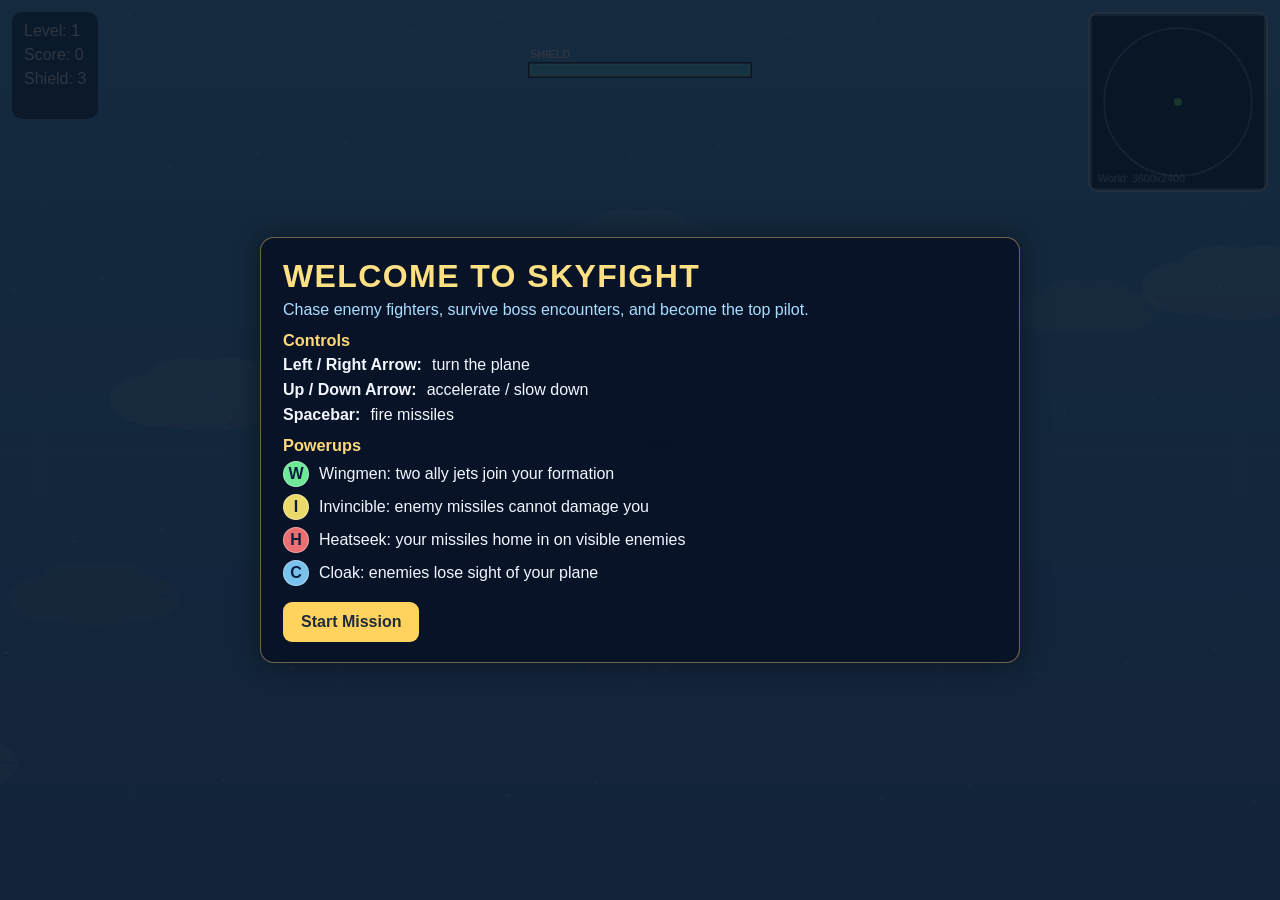
==== skyfight/index.html @ 91a087c2 "First flight game and start of second chopper game" ====
<!doctype html>
<html lang="en">
  <head>
    <meta charset="UTF-8" />
    <meta name="viewport" content="width=device-width, initial-scale=1.0" />
    <title>Skyfight: F18 vs MiGs</title>
    <link rel="stylesheet" href="./styles.css" />
  </head>
  <body>
    <main id="gameRoot">
      <canvas id="gameCanvas" aria-label="Skyfight game world"></canvas>
      <div id="hud">
        <div id="levelLabel">Level: <span id="levelValue">1</span></div>
        <div id="scoreLabel">Score: <span id="scoreValue">0</span></div>
        <div id="healthLabel">Shield: <span id="healthValue">3</span></div>
        <div id="statusLabel"></div>
      </div>
      <div id="effectBanner" class="hidden">
        <div id="effectBannerTitle"></div>
        <div id="effectBannerSub"></div>
      </div>
      <canvas id="radarCanvas" width="180" height="180" aria-label="Enemy radar"></canvas>
      <div id="instructionsOverlay">
        <div id="instructionsCard">
          <h1>Welcome to Skyfight</h1>
          <p class="instructionsLead">
            Chase enemy fighters, survive boss encounters, and become the top pilot.
          </p>
          <div class="instructionsBlock">
            <h2>Controls</h2>
            <ul>
              <li><strong>Left / Right Arrow:</strong> turn the plane</li>
              <li><strong>Up / Down Arrow:</strong> accelerate / slow down</li>
              <li><strong>Spacebar:</strong> fire missiles</li>
            </ul>
          </div>
          <div class="instructionsBlock">
            <h2>Powerups</h2>
            <ul id="powerupLegend">
              <li>
                <span class="legendIcon wingmen">W</span>
                <span>Wingmen: two ally jets join your formation</span>
              </li>
              <li>
                <span class="legendIcon invincible">I</span>
                <span>Invincible: enemy missiles cannot damage you</span>
              </li>
              <li>
                <span class="legendIcon heatseek">H</span>
                <span>Heatseek: your missiles home in on visible enemies</span>
              </li>
              <li>
                <span class="legendIcon cloak">C</span>
                <span>Cloak: enemies lose sight of your plane</span>
              </li>
            </ul>
          </div>
          <button id="startGameButton" type="button">Start Mission</button>
        </div>
      </div>
      <div id="gameOverOverlay" class="hidden">
        <h1>Game Over</h1>
        <p id="gameOverMessage">Your F-18 was shot down.</p>
        <p>Final Score: <span id="finalScoreValue">0</span></p>
        <div id="leaderboardPanel">
          <h2>Top Pilots</h2>
          <ol id="leaderboardList"></ol>
          <div id="leaderboardPrompt" class="hidden">
            <p id="leaderboardPromptText">New high score! Enter your name:</p>
            <form id="leaderboardForm">
              <input
                id="leaderboardNameInput"
                type="text"
                maxlength="12"
                autocomplete="off"
                placeholder="ACE PILOT"
                aria-label="Enter your name"
              />
              <button id="leaderboardSubmitButton" type="submit">Save Score</button>
            </form>
          </div>
        </div>
        <button id="restartButton" type="button">Play Again</button>
      </div>
      <div id="levelCompleteOverlay" class="hidden">
        <h1 class="pulseTitle">Level Complete!</h1>
        <p id="levelCompleteText"></p>
        <div id="jetUnlockPanel" class="hidden">
          <div id="jetUnlockTitle">NEW FIGHTER JET UNLOCKED!</div>
          <img id="unlockedJetImage" alt="Unlocked fighter jet" />
          <div id="unlockedJetName"></div>
        </div>
        <button id="nextLevelButton" type="button">Start Next Level</button>
      </div>
    </main>
    <script type="module" src="./src/main.js"></script>
  </body>
</html>
---- skyfight/styles.css ----
* {
  box-sizing: border-box;
  margin: 0;
  padding: 0;
}

.hidden {
  display: none !important;
}

html,
body {
  width: 100%;
  height: 100%;
  overflow: hidden;
  font-family: Arial, sans-serif;
  background: #0d2e5b;
  color: #f2f7ff;
}

#gameRoot {
  position: relative;
  width: 100%;
  height: 100%;
}

#gameCanvas {
  display: block;
  width: 100%;
  height: 100%;
  background: linear-gradient(#67b9f2, #5a8fd9);
}

#hud {
  position: absolute;
  top: 12px;
  left: 12px;
  display: flex;
  flex-direction: column;
  gap: 6px;
  padding: 10px 12px;
  border-radius: 10px;
  background: rgba(6, 19, 43, 0.55);
}

#effectBanner {
  position: absolute;
  top: 124px;
  left: 50%;
  transform: translateX(-50%);
  text-align: center;
  padding: 8px 14px;
  border-radius: 10px;
  border: 1px solid rgba(255, 215, 120, 0.45);
  background: rgba(9, 22, 44, 0.66);
  box-shadow: 0 0 16px rgba(0, 0, 0, 0.35);
  pointer-events: none;
}

#effectBannerTitle {
  font-size: 1.06rem;
  letter-spacing: 1.4px;
  font-weight: 800;
  color: #ffe586;
  text-shadow: 0 0 8px rgba(255, 227, 133, 0.55);
  text-transform: uppercase;
}

#effectBannerSub {
  margin-top: 2px;
  font-size: 0.85rem;
  color: #a9deff;
}

#statusLabel {
  min-height: 1em;
  color: #ffd87a;
  font-size: 0.95rem;
}

#radarCanvas {
  position: absolute;
  top: 12px;
  right: 12px;
  width: 180px;
  height: 180px;
  border: 2px solid rgba(230, 244, 255, 0.8);
  border-radius: 10px;
  background: rgba(4, 14, 30, 0.65);
}

#instructionsOverlay {
  position: absolute;
  inset: 0;
  display: flex;
  align-items: center;
  justify-content: center;
  background: rgba(3, 11, 24, 0.82);
  padding: 22px;
  z-index: 12;
}

#instructionsOverlay.hidden {
  display: none;
}

#instructionsCard {
  width: min(760px, 94vw);
  max-height: 90vh;
  overflow: auto;
  border-radius: 14px;
  border: 1px solid rgba(255, 220, 120, 0.42);
  background: rgba(8, 18, 38, 0.92);
  box-shadow: 0 0 28px rgba(0, 0, 0, 0.45);
  padding: 20px 22px;
}

#instructionsCard h1 {
  color: #ffe184;
  text-transform: uppercase;
  letter-spacing: 1.4px;
  margin-bottom: 6px;
}

.instructionsLead {
  color: #a9deff;
  margin-bottom: 12px;
}

.instructionsBlock + .instructionsBlock {
  margin-top: 12px;
}

.instructionsBlock h2 {
  color: #ffd87a;
  font-size: 1.02rem;
  margin-bottom: 6px;
}

.instructionsBlock ul {
  list-style: none;
  display: grid;
  gap: 7px;
}

#powerupLegend li,
.instructionsBlock li {
  display: flex;
  align-items: center;
  gap: 10px;
  color: #f2f7ff;
}

.legendIcon {
  width: 26px;
  height: 26px;
  border-radius: 50%;
  display: inline-flex;
  align-items: center;
  justify-content: center;
  font-weight: 900;
  color: #0a1f3f;
  border: 1px solid rgba(255, 255, 255, 0.35);
  flex: 0 0 auto;
}

.legendIcon.wingmen {
  background: rgba(122, 255, 164, 0.9);
}

.legendIcon.invincible {
  background: rgba(255, 236, 112, 0.92);
}

.legendIcon.heatseek {
  background: rgba(255, 120, 120, 0.92);
}

.legendIcon.cloak {
  background: rgba(132, 210, 255, 0.92);
}

#startGameButton {
  margin-top: 16px;
  border: none;
  padding: 11px 18px;
  border-radius: 9px;
  background: #ffd35d;
  color: #1f2a3f;
  font-size: 1rem;
  font-weight: 800;
  cursor: pointer;
}

#startGameButton:hover {
  background: #ffe38d;
}

#gameOverOverlay {
  position: absolute;
  inset: 0;
  display: flex;
  flex-direction: column;
  align-items: center;
  justify-content: center;
  gap: 12px;
  background: rgba(3, 10, 20, 0.78);
  text-align: center;
  padding: 20px;
}

#gameOverOverlay.hidden {
  display: none;
}

#levelCompleteOverlay {
  position: absolute;
  inset: 0;
  display: flex;
  flex-direction: column;
  align-items: center;
  justify-content: center;
  gap: 12px;
  background: rgba(3, 10, 20, 0.8);
  text-align: center;
  padding: 20px;
}

#levelCompleteOverlay.hidden {
  display: none;
}

#restartButton {
  border: none;
  padding: 10px 16px;
  border-radius: 8px;
  background: #ffd35d;
  color: #1f2a3f;
  font-size: 1rem;
  font-weight: bold;
  cursor: pointer;
}

#restartButton:hover {
  background: #ffe38d;
}

#nextLevelButton {
  border: none;
  padding: 10px 16px;
  border-radius: 8px;
  background: #7ce6a0;
  color: #1f2a3f;
  font-size: 1rem;
  font-weight: bold;
  cursor: pointer;
}

#nextLevelButton:hover {
  background: #a5f3bf;
}

#jetUnlockPanel {
  margin-top: 4px;
  padding: 12px 14px;
  border-radius: 12px;
  border: 1px solid rgba(255, 226, 132, 0.48);
  background: rgba(13, 26, 48, 0.74);
  box-shadow: 0 0 18px rgba(0, 0, 0, 0.35);
}

#jetUnlockTitle {
  font-size: 1.15rem;
  font-weight: 800;
  letter-spacing: 1.5px;
  color: #ffe184;
  text-shadow: 0 0 10px rgba(255, 220, 132, 0.58);
}

#unlockedJetImage {
  width: 190px;
  height: 190px;
  object-fit: contain;
  margin-top: 8px;
  filter: drop-shadow(0 0 14px rgba(120, 200, 255, 0.32));
}

#unlockedJetName {
  margin-top: 6px;
  font-size: 1.45rem;
  font-weight: 900;
  letter-spacing: 1.2px;
  color: #9ce7ff;
  text-shadow: 0 0 10px rgba(140, 225, 255, 0.5);
  text-transform: uppercase;
}

.pulseTitle {
  color: #ffe184;
  text-shadow: 0 0 12px rgba(255, 222, 128, 0.58);
  animation: pulseGlow 1.1s ease-in-out infinite;
}

@keyframes pulseGlow {
  0% {
    transform: scale(1);
  }
  50% {
    transform: scale(1.05);
  }
  100% {
    transform: scale(1);
  }
}

#leaderboardPanel {
  width: min(520px, 90vw);
  padding: 14px 16px;
  border-radius: 12px;
  border: 1px solid rgba(255, 220, 120, 0.4);
  background: rgba(6, 14, 31, 0.75);
  box-shadow: 0 0 24px rgba(0, 0, 0, 0.35);
}

#leaderboardPanel h2 {
  margin-bottom: 8px;
  color: #ffd87a;
  letter-spacing: 1px;
  text-transform: uppercase;
}

#leaderboardList {
  list-style: none;
  margin: 0;
  padding: 0;
  text-align: left;
  font-family: "Courier New", monospace;
  font-size: 0.92rem;
  line-height: 1.55;
}

.leaderboardRow {
  display: grid;
  grid-template-columns: 38px 1fr 72px;
  gap: 8px;
  border-bottom: 1px solid rgba(255, 255, 255, 0.08);
  padding: 3px 0;
}

.leaderboardRow.topRank {
  color: #ffe38d;
}

#leaderboardPrompt {
  margin-top: 10px;
}

#leaderboardPrompt.hidden {
  display: none;
}

#leaderboardPromptText {
  margin-bottom: 8px;
  color: #9ce7ff;
}

#leaderboardForm {
  display: flex;
  justify-content: center;
  gap: 8px;
}

#leaderboardNameInput {
  width: 180px;
  border: 1px solid rgba(255, 255, 255, 0.3);
  border-radius: 8px;
  background: rgba(255, 255, 255, 0.1);
  color: #f2f7ff;
  padding: 8px 10px;
  font-weight: bold;
  text-transform: uppercase;
}

#leaderboardNameInput:focus {
  outline: 2px solid rgba(153, 225, 255, 0.7);
}

#leaderboardSubmitButton {
  border: none;
  padding: 8px 12px;
  border-radius: 8px;
  background: #67d5ff;
  color: #12314d;
  font-weight: bold;
  cursor: pointer;
}
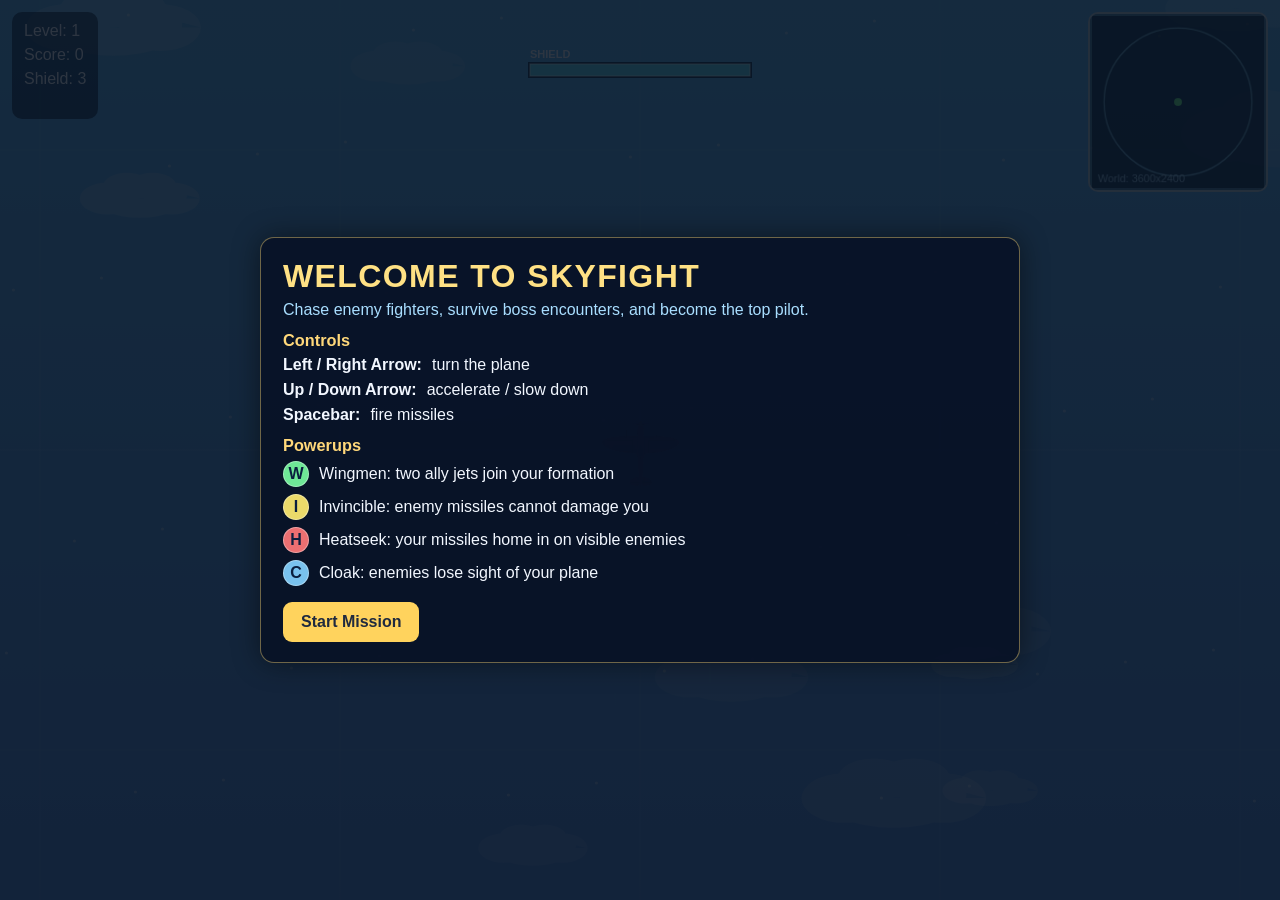
==== commit 13e45f31: "Implemented mobile controls" ====
--- a/skyfight/index.html
+++ b/skyfight/index.html
@@ -18,6 +18,16 @@
       <div id="effectBanner" class="hidden">
         <div id="effectBannerTitle"></div>
         <div id="effectBannerSub"></div>
+      </div>
+      <div id="mobileControls" class="hidden" aria-label="Touch controls">
+        <div class="mobilePad mobilePadLeft">
+          <div id="touchStick" aria-label="Flight joystick">
+            <div id="touchStickKnob"></div>
+          </div>
+        </div>
+        <div class="mobilePad mobilePadRight">
+          <button id="touchFire" type="button" aria-label="Fire missiles">FIRE</button>
+        </div>
       </div>
       <canvas id="radarCanvas" width="180" height="180" aria-label="Enemy radar"></canvas>
       <div id="instructionsOverlay">
--- a/skyfight/styles.css
+++ b/skyfight/styles.css
@@ -70,6 +70,94 @@
   margin-top: 2px;
   font-size: 0.85rem;
   color: #a9deff;
+}
+
+#mobileControls {
+  position: absolute;
+  inset: 0;
+  pointer-events: none;
+  z-index: 9;
+}
+
+#mobileControls.hidden {
+  display: none;
+}
+
+.mobilePad {
+  position: absolute;
+  bottom: 14px;
+  display: flex;
+  gap: 8px;
+  pointer-events: auto;
+  align-items: flex-end;
+}
+
+.mobilePadLeft {
+  left: 12px;
+}
+
+.mobilePadRight {
+  right: 12px;
+}
+
+.mobilePad button {
+  border: 1px solid rgba(255, 255, 255, 0.28);
+  border-radius: 12px;
+  min-width: 68px;
+  height: 54px;
+  padding: 0 12px;
+  background: rgba(8, 18, 38, 0.7);
+  color: #f2f7ff;
+  font-weight: 800;
+  letter-spacing: 0.6px;
+  touch-action: none;
+  -webkit-user-select: none;
+  user-select: none;
+}
+
+#touchStick {
+  width: 132px;
+  height: 132px;
+  border-radius: 50%;
+  border: 1px solid rgba(255, 255, 255, 0.3);
+  background: radial-gradient(circle, rgba(140, 185, 245, 0.16), rgba(8, 18, 38, 0.62));
+  position: relative;
+  touch-action: none;
+}
+
+#touchStickKnob {
+  width: 56px;
+  height: 56px;
+  border-radius: 50%;
+  position: absolute;
+  left: 50%;
+  top: 50%;
+  transform: translate(-50%, -50%);
+  background: rgba(255, 255, 255, 0.86);
+  border: 1px solid rgba(25, 40, 70, 0.4);
+  box-shadow: 0 4px 10px rgba(0, 0, 0, 0.28);
+  pointer-events: none;
+}
+
+#touchStick.active #touchStickKnob {
+  background: rgba(255, 222, 138, 0.94);
+}
+
+.mobilePad button:active,
+.mobilePad button.pressed {
+  background: rgba(255, 217, 113, 0.86);
+  color: #18263d;
+}
+
+#touchFire {
+  min-width: 92px;
+  height: 64px;
+  background: rgba(180, 52, 52, 0.76);
+}
+
+#touchFire:active,
+#touchFire.pressed {
+  background: rgba(255, 111, 89, 0.92);
 }
 
 #statusLabel {
@@ -394,3 +482,41 @@
   font-weight: bold;
   cursor: pointer;
 }
+
+@media (max-width: 700px) {
+  #hud {
+    top: 8px;
+    left: 8px;
+    font-size: 0.9rem;
+    padding: 8px 10px;
+  }
+
+  #radarCanvas {
+    top: 8px;
+    right: 8px;
+    width: 132px;
+    height: 132px;
+  }
+
+  .mobilePad {
+    bottom: 10px;
+    gap: 6px;
+  }
+
+  .mobilePad button {
+    min-width: 60px;
+    height: 50px;
+    border-radius: 10px;
+    font-size: 0.78rem;
+  }
+
+  #touchStick {
+    width: 116px;
+    height: 116px;
+  }
+
+  #touchStickKnob {
+    width: 50px;
+    height: 50px;
+  }
+}
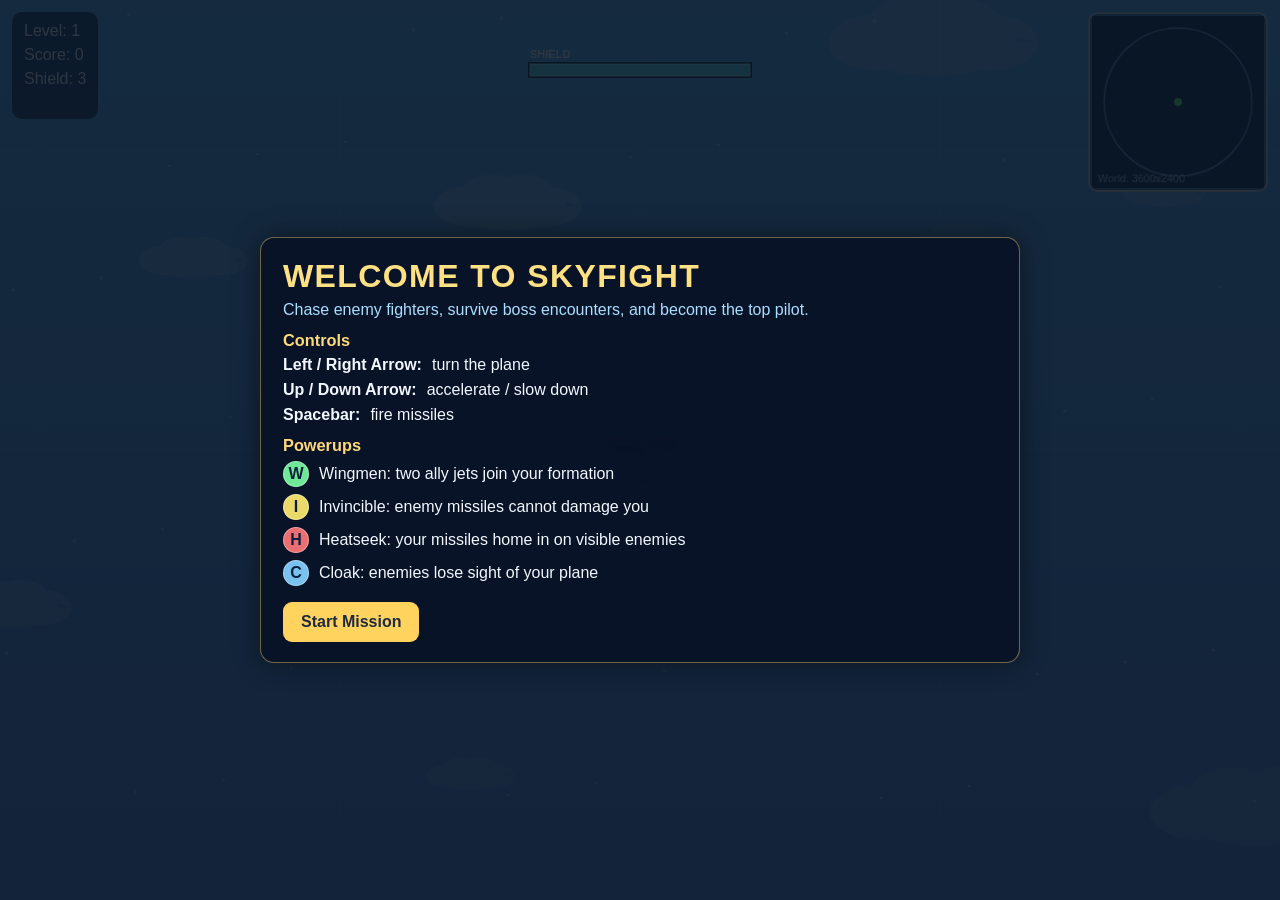
==== commit d7671d71: "Fixed mobile controls and jet config" ====
--- a/skyfight/index.html
+++ b/skyfight/index.html
@@ -2,7 +2,10 @@
 <html lang="en">
   <head>
     <meta charset="UTF-8" />
-    <meta name="viewport" content="width=device-width, initial-scale=1.0" />
+    <meta
+      name="viewport"
+      content="width=device-width, initial-scale=1.0, maximum-scale=1.0, minimum-scale=1.0, user-scalable=no, viewport-fit=cover"
+    />
     <title>Skyfight: F18 vs MiGs</title>
     <link rel="stylesheet" href="./styles.css" />
   </head>
--- a/skyfight/styles.css
+++ b/skyfight/styles.css
@@ -16,12 +16,29 @@
   font-family: Arial, sans-serif;
   background: #0d2e5b;
   color: #f2f7ff;
+  touch-action: manipulation;
 }
 
 #gameRoot {
   position: relative;
   width: 100%;
   height: 100%;
+  touch-action: none;
+}
+
+#gameRoot,
+#gameRoot * {
+  -webkit-user-select: none;
+  user-select: none;
+  -webkit-touch-callout: none;
+}
+
+#gameRoot input,
+#gameRoot textarea,
+#gameRoot select {
+  -webkit-user-select: text;
+  user-select: text;
+  -webkit-touch-callout: default;
 }
 
 #gameCanvas {
@@ -85,7 +102,7 @@
 
 .mobilePad {
   position: absolute;
-  bottom: 14px;
+  bottom: max(14px, env(safe-area-inset-bottom));
   display: flex;
   gap: 8px;
   pointer-events: auto;
@@ -93,11 +110,11 @@
 }
 
 .mobilePadLeft {
-  left: 12px;
+  left: max(12px, env(safe-area-inset-left));
 }
 
 .mobilePadRight {
-  right: 12px;
+  right: max(12px, env(safe-area-inset-right));
 }
 
 .mobilePad button {
@@ -196,6 +213,7 @@
   width: min(760px, 94vw);
   max-height: 90vh;
   overflow: auto;
+  touch-action: pan-y;
   border-radius: 14px;
   border: 1px solid rgba(255, 220, 120, 0.42);
   background: rgba(8, 18, 38, 0.92);
@@ -290,11 +308,16 @@
   display: flex;
   flex-direction: column;
   align-items: center;
-  justify-content: center;
+  justify-content: flex-start;
   gap: 12px;
   background: rgba(3, 10, 20, 0.78);
   text-align: center;
   padding: 20px;
+  padding-top: max(20px, env(safe-area-inset-top));
+  padding-bottom: max(20px, env(safe-area-inset-bottom));
+  overflow-y: auto;
+  -webkit-overflow-scrolling: touch;
+  touch-action: pan-y;
 }
 
 #gameOverOverlay.hidden {
@@ -307,11 +330,16 @@
   display: flex;
   flex-direction: column;
   align-items: center;
-  justify-content: center;
+  justify-content: flex-start;
   gap: 12px;
   background: rgba(3, 10, 20, 0.8);
   text-align: center;
   padding: 20px;
+  padding-top: max(20px, env(safe-area-inset-top));
+  padding-bottom: max(20px, env(safe-area-inset-bottom));
+  overflow-y: auto;
+  -webkit-overflow-scrolling: touch;
+  touch-action: pan-y;
 }
 
 #levelCompleteOverlay.hidden {
@@ -403,6 +431,9 @@
 
 #leaderboardPanel {
   width: min(520px, 90vw);
+  max-height: 58vh;
+  overflow: auto;
+  touch-action: pan-y;
   padding: 14px 16px;
   border-radius: 12px;
   border: 1px solid rgba(255, 220, 120, 0.4);
@@ -499,7 +530,7 @@
   }
 
   .mobilePad {
-    bottom: 10px;
+    bottom: max(10px, env(safe-area-inset-bottom));
     gap: 6px;
   }
 
@@ -519,4 +550,26 @@
     width: 50px;
     height: 50px;
   }
-}
+
+  #gameOverOverlay,
+  #levelCompleteOverlay {
+    gap: 10px;
+    padding-left: max(10px, env(safe-area-inset-left));
+    padding-right: max(10px, env(safe-area-inset-right));
+  }
+
+  #leaderboardPanel {
+    width: 96vw;
+    max-height: 52vh;
+    padding: 10px 12px;
+  }
+
+  #leaderboardForm {
+    flex-direction: column;
+    align-items: center;
+  }
+
+  #leaderboardNameInput {
+    width: min(220px, 86vw);
+  }
+}
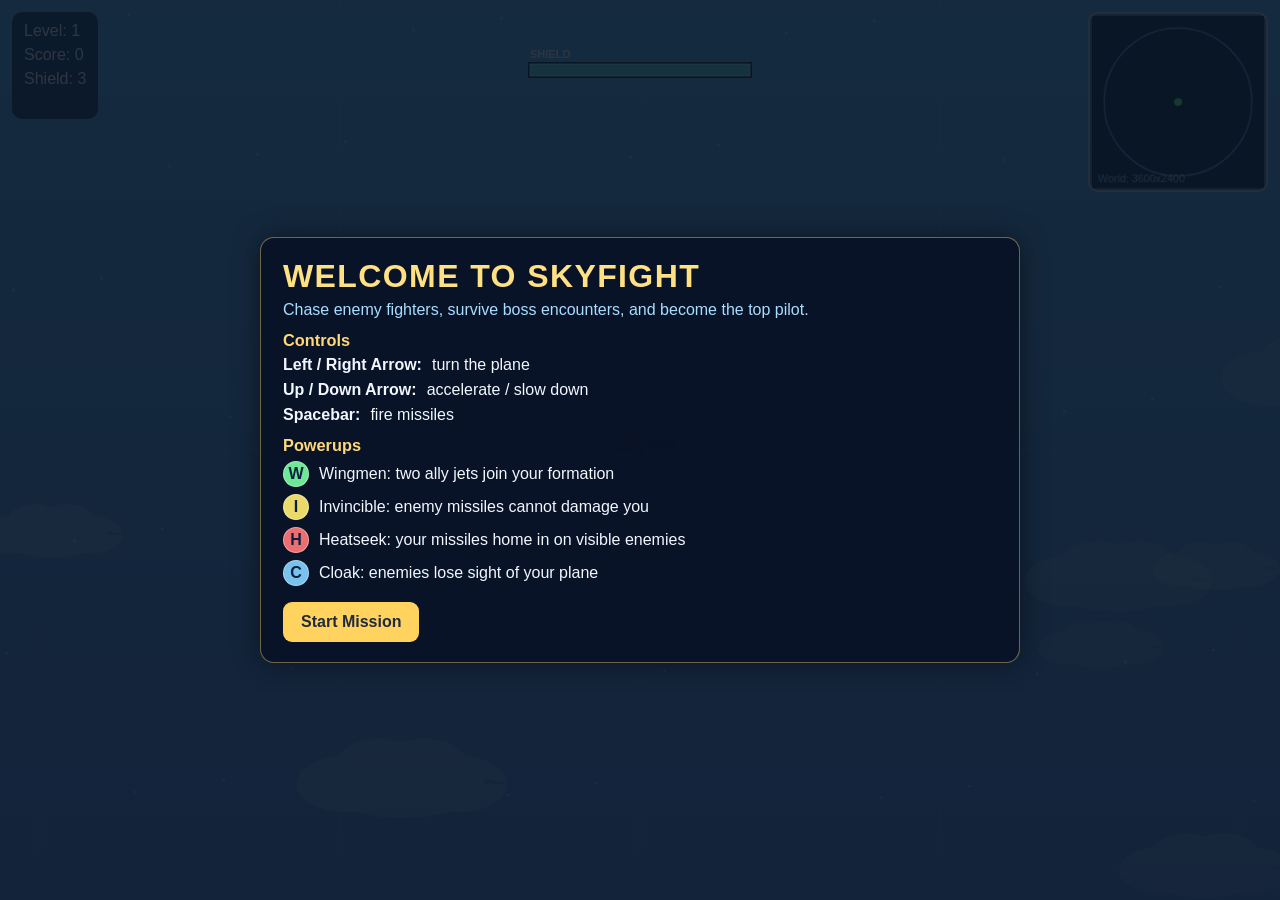
==== commit e1a7d1c3: "Fixed boss explosion and zoom in bug" ====
--- a/skyfight/index.html
+++ b/skyfight/index.html
@@ -42,9 +42,9 @@
           <div class="instructionsBlock">
             <h2>Controls</h2>
             <ul>
-              <li><strong>Left / Right Arrow:</strong> turn the plane</li>
-              <li><strong>Up / Down Arrow:</strong> accelerate / slow down</li>
-              <li><strong>Spacebar:</strong> fire missiles</li>
+              <li id="controlsLine1"><strong>Left / Right Arrow:</strong> turn the plane</li>
+              <li id="controlsLine2"><strong>Up / Down Arrow:</strong> accelerate / slow down</li>
+              <li id="controlsLine3"><strong>Spacebar:</strong> fire missiles</li>
             </ul>
           </div>
           <div class="instructionsBlock">
